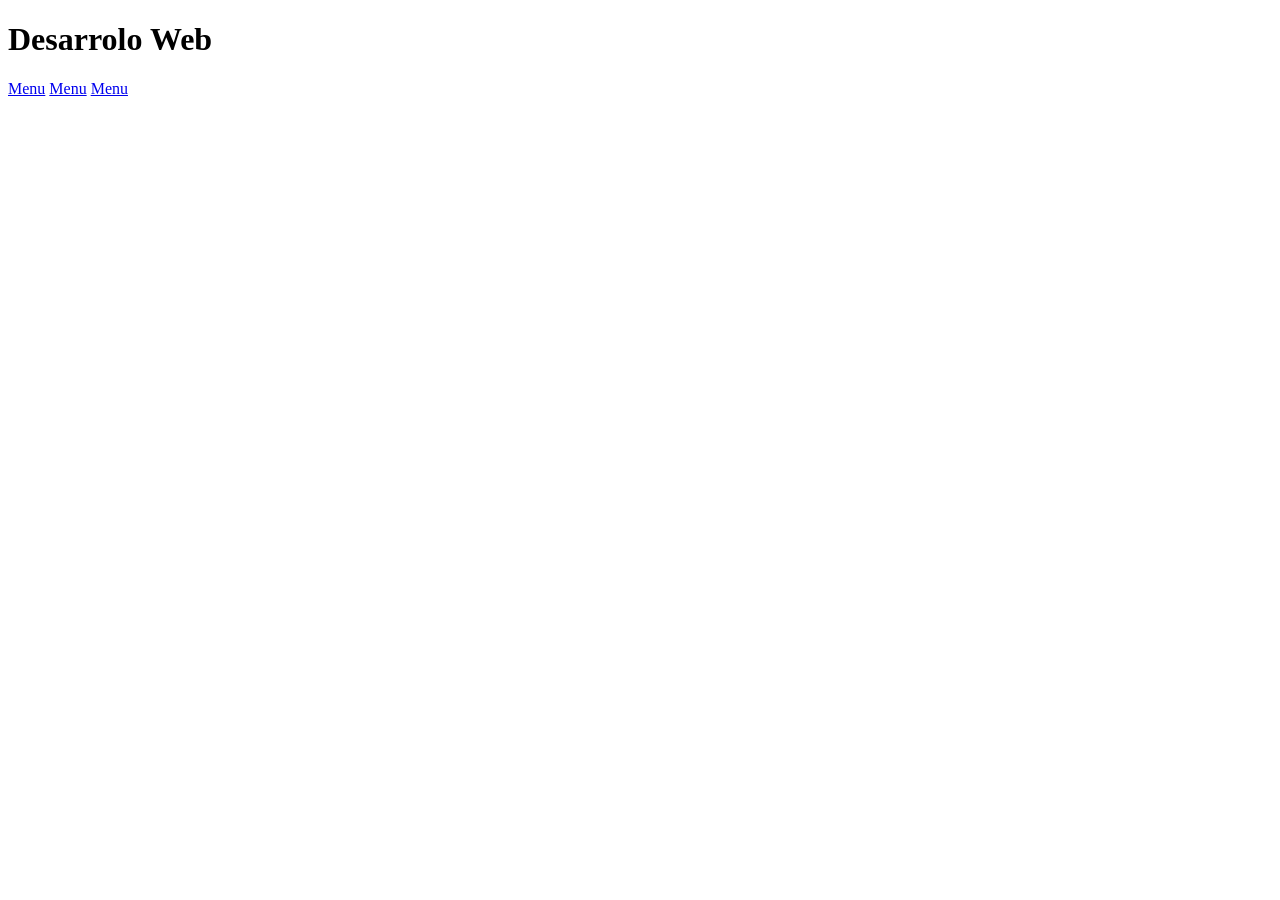
==== HTML/index.html @ c5d3f989 "MenuInicial" ====
<!DOCTYPE html>
<html lang="en">
<head>
    <meta charset="UTF-8">
    <meta name="viewport" content="width=device-width, initial-scale=1.0">
    <title>Home</title>
    <link rel="stylesheet" href="style.css">
</head>
<body>
    
 <header class="encabezado">
    <h1>Desarrolo Web</h1>
    <nav>
        <a href="/HTML/index.html" class="menu">Menu</a>
        <a href="/HTML/index.html" class="menu">Menu</a>
        <a href="/HTML/index.html" class="menu">Menu</a>
    </nav>
 </header>
 <main>

 </main>
 <footer>

 </footer>
</body>
</html>
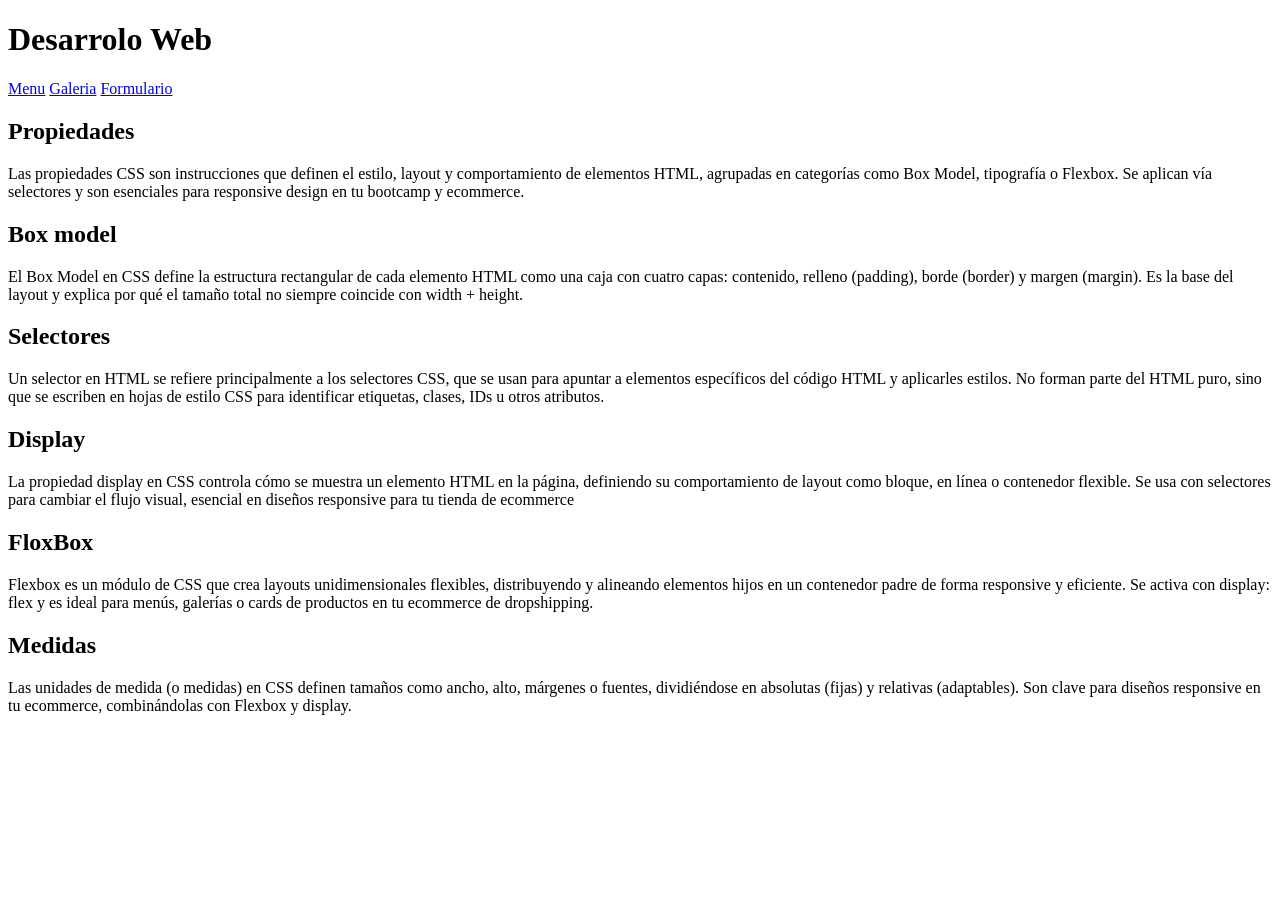
==== commit 5276a8e5: "IngresarDatos" ====
--- a/HTML/index.html
+++ b/HTML/index.html
@@ -12,12 +12,42 @@
     <h1>Desarrolo Web</h1>
     <nav>
         <a href="/HTML/index.html" class="menu">Menu</a>
-        <a href="/HTML/index.html" class="menu">Menu</a>
-        <a href="/HTML/index.html" class="menu">Menu</a>
+        <a href="/HTML/galeria.html" class="galeria">Galeria</a>
+        <a href="/HTML/formulario,.html" class="formulario">Formulario</a>
     </nav>
  </header>
- <main>
+ <main class="contenido">
+    <section>
+        <article>
+            <h2>Propiedades</h2>
+            <p>Las propiedades CSS son instrucciones que definen el estilo, layout y comportamiento de elementos HTML, agrupadas en categorías como Box Model, tipografía o Flexbox. Se aplican vía selectores y son esenciales para responsive design en tu bootcamp y ecommerce.</p>
+        </article>
 
+        <article>
+
+        </article>
+            <h2>Box model</h2>
+            <p>El Box Model en CSS define la estructura rectangular de cada elemento HTML como una caja con cuatro capas: contenido, relleno (padding), borde (border) y margen (margin). Es la base del layout y explica por qué el tamaño total no siempre coincide con width + height.</p>
+        <article class="tarjeta">
+            <h2>Selectores</h2>
+            <p>Un selector en HTML se refiere principalmente a los selectores CSS, que se usan para apuntar a elementos específicos del código HTML y aplicarles estilos. No forman parte del HTML puro, sino que se escriben en hojas de estilo CSS para identificar etiquetas, clases, IDs u otros atributos.</p>            
+        </article>
+
+        <article>
+            <h2>Display</h2>
+            <p>La propiedad display en CSS controla cómo se muestra un elemento HTML en la página, definiendo su comportamiento de layout como bloque, en línea o contenedor flexible. Se usa con selectores para cambiar el flujo visual, esencial en diseños responsive para tu tienda de ecommerce</p>
+        </article>
+
+        <article>
+            <h2>FloxBox</h2>
+            <p>Flexbox es un módulo de CSS que crea layouts unidimensionales flexibles, distribuyendo y alineando elementos hijos en un contenedor padre de forma responsive y eficiente. Se activa con display: flex y es ideal para menús, galerías o cards de productos en tu ecommerce de dropshipping.</p>
+        </article>
+        <article>
+            <h2>Medidas</h2>
+            <p>Las unidades de medida (o medidas) en CSS definen tamaños como ancho, alto, márgenes o fuentes, dividiéndose en absolutas (fijas) y relativas (adaptables). Son clave para diseños responsive en tu ecommerce, combinándolas con Flexbox y display.</p>
+        </article>
+
+    </section>
  </main>
  <footer>
 
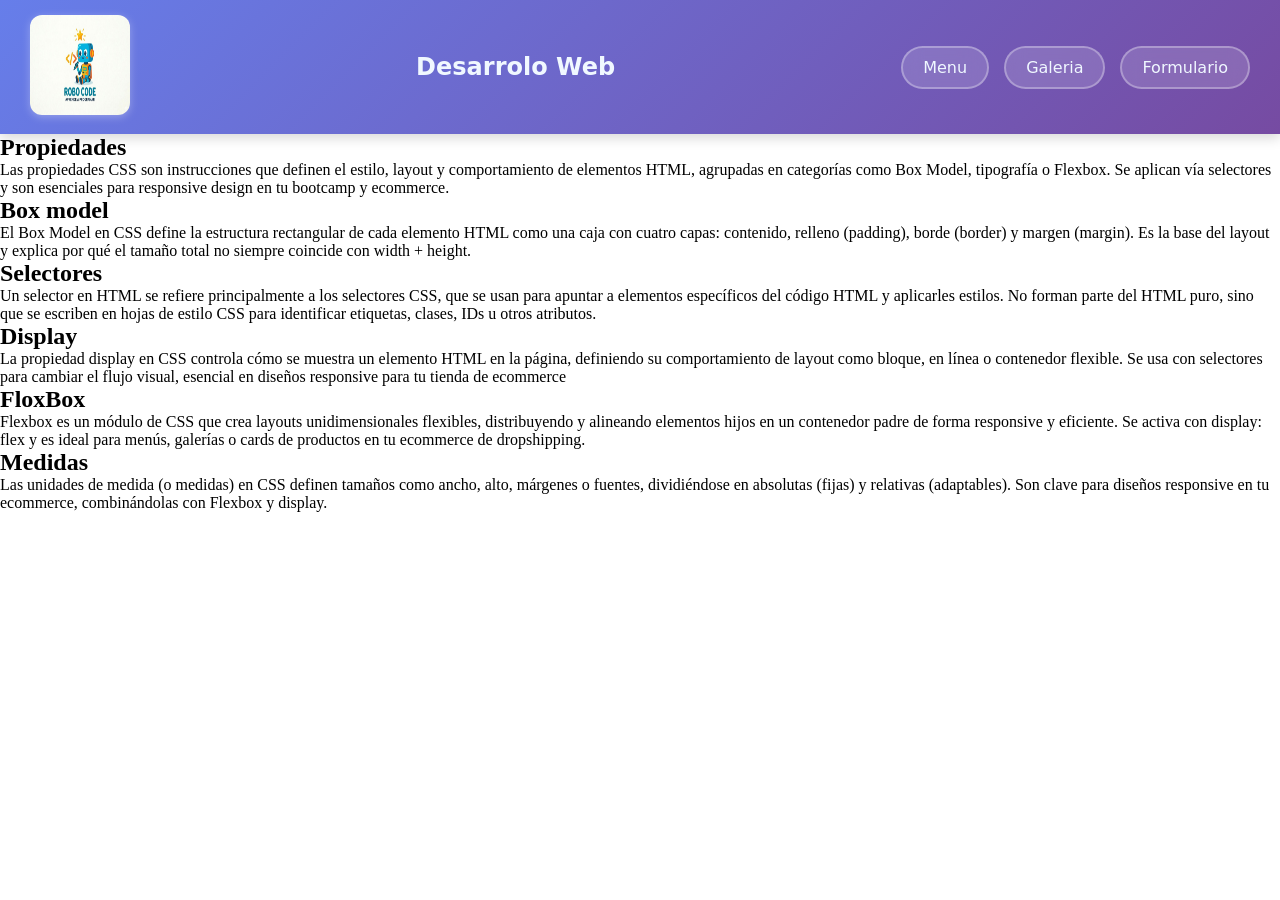
==== commit d060f56b: "menu_CSS" ====
--- a/HTML/index.html
+++ b/HTML/index.html
@@ -1,56 +1,89 @@
-<!DOCTYPE html>
+<!doctype html>
 <html lang="en">
-<head>
-    <meta charset="UTF-8">
-    <meta name="viewport" content="width=device-width, initial-scale=1.0">
+  <head>
+    <meta charset="UTF-8" />
+    <meta name="viewport" content="width=device-width, initial-scale=1.0" />
     <title>Home</title>
-    <link rel="stylesheet" href="style.css">
-</head>
-<body>
-    
- <header class="encabezado">
-    <h1>Desarrolo Web</h1>
-    <nav>
-        <a href="/HTML/index.html" class="menu">Menu</a>
-        <a href="/HTML/galeria.html" class="galeria">Galeria</a>
-        <a href="/HTML/formulario,.html" class="formulario">Formulario</a>
-    </nav>
- </header>
- <main class="contenido">
-    <section>
-        <article>
-            <h2>Propiedades</h2>
-            <p>Las propiedades CSS son instrucciones que definen el estilo, layout y comportamiento de elementos HTML, agrupadas en categorías como Box Model, tipografía o Flexbox. Se aplican vía selectores y son esenciales para responsive design en tu bootcamp y ecommerce.</p>
+    <link rel="stylesheet" href="/CSS/style.css">
+  </head>
+  <body>
+    <header class="encabezado">
+        <div class="logo">
+            <img src="/IMAGENES/imagen.jpg" alt="" class="logo-img">
+        </div>
+        <h1 class="titulo">Desarrolo Web</h1>
+      <nav class="menu-nav">
+        <a href="/HTML/index.html" class="menu-link">Menu</a>
+        <a href="/HTML/galeria.html" class="menu-link">Galeria</a>
+        <a href="/HTML/formulario,.html" class="menu-link">Formulario</a>
+      </nav>
+    </header>
+    <main class="contenido">
+      <section class="Tarjetas">
+        <article class="tarjeta">
+          <h2>Propiedades</h2>
+          <p>
+            Las propiedades CSS son instrucciones que definen el estilo, layout
+            y comportamiento de elementos HTML, agrupadas en categorías como Box
+            Model, tipografía o Flexbox. Se aplican vía selectores y son
+            esenciales para responsive design en tu bootcamp y ecommerce.
+          </p>
         </article>
 
-        <article>
-
-        </article>
-            <h2>Box model</h2>
-            <p>El Box Model en CSS define la estructura rectangular de cada elemento HTML como una caja con cuatro capas: contenido, relleno (padding), borde (border) y margen (margin). Es la base del layout y explica por qué el tamaño total no siempre coincide con width + height.</p>
         <article class="tarjeta">
-            <h2>Selectores</h2>
-            <p>Un selector en HTML se refiere principalmente a los selectores CSS, que se usan para apuntar a elementos específicos del código HTML y aplicarles estilos. No forman parte del HTML puro, sino que se escriben en hojas de estilo CSS para identificar etiquetas, clases, IDs u otros atributos.</p>            
+          <h2 class="sub-titulos">Box model</h2>
+          <p>
+            El Box Model en CSS define la estructura rectangular de cada
+            elemento HTML como una caja con cuatro capas: contenido, relleno
+            (padding), borde (border) y margen (margin). Es la base del layout y
+            explica por qué el tamaño total no siempre coincide con width +
+            height.
+          </p>
         </article>
 
-        <article>
-            <h2>Display</h2>
-            <p>La propiedad display en CSS controla cómo se muestra un elemento HTML en la página, definiendo su comportamiento de layout como bloque, en línea o contenedor flexible. Se usa con selectores para cambiar el flujo visual, esencial en diseños responsive para tu tienda de ecommerce</p>
+        <article class="tarjeta">
+          <h2 class="sub-titulos">Selectores</h2>
+          <p>
+            Un selector en HTML se refiere principalmente a los selectores CSS,
+            que se usan para apuntar a elementos específicos del código HTML y
+            aplicarles estilos. No forman parte del HTML puro, sino que se
+            escriben en hojas de estilo CSS para identificar etiquetas, clases,
+            IDs u otros atributos.
+          </p>
         </article>
 
-        <article>
-            <h2>FloxBox</h2>
-            <p>Flexbox es un módulo de CSS que crea layouts unidimensionales flexibles, distribuyendo y alineando elementos hijos en un contenedor padre de forma responsive y eficiente. Se activa con display: flex y es ideal para menús, galerías o cards de productos en tu ecommerce de dropshipping.</p>
-        </article>
-        <article>
-            <h2>Medidas</h2>
-            <p>Las unidades de medida (o medidas) en CSS definen tamaños como ancho, alto, márgenes o fuentes, dividiéndose en absolutas (fijas) y relativas (adaptables). Son clave para diseños responsive en tu ecommerce, combinándolas con Flexbox y display.</p>
+        <article class="tarjeta">
+          <h2 class="sub-titulos">Display</h2>
+          <p>
+            La propiedad display en CSS controla cómo se muestra un elemento
+            HTML en la página, definiendo su comportamiento de layout como
+            bloque, en línea o contenedor flexible. Se usa con selectores para
+            cambiar el flujo visual, esencial en diseños responsive para tu
+            tienda de ecommerce
+          </p>
         </article>
 
-    </section>
- </main>
- <footer>
-
- </footer>
-</body>
-</html>+        <article class="tarjeta">
+          <h2 class="sub-titulos">FloxBox</h2>
+          <p>
+            Flexbox es un módulo de CSS que crea layouts unidimensionales
+            flexibles, distribuyendo y alineando elementos hijos en un
+            contenedor padre de forma responsive y eficiente. Se activa con
+            display: flex y es ideal para menús, galerías o cards de productos
+            en tu ecommerce de dropshipping.
+          </p>
+        </article>
+        <article class="tarjeta">
+          <h2 class="sub-titulos">Medidas</h2>
+          <p>
+            Las unidades de medida (o medidas) en CSS definen tamaños como
+            ancho, alto, márgenes o fuentes, dividiéndose en absolutas (fijas) y
+            relativas (adaptables). Son clave para diseños responsive en tu
+            ecommerce, combinándolas con Flexbox y display.
+          </p>
+        </article>
+      </section>
+    </main>
+    <footer></footer>
+  </body>
+</html>
--- a/CSS/style.css
+++ b/CSS/style.css
@@ -0,0 +1,55 @@
+* {
+  margin: 0;
+  padding: 0;
+  box-sizing: border-box;
+}
+.encabezado {
+    background: linear-gradient(135deg, #667eea 0%, #764ba2 100%);
+    padding: 15px 30px;
+    display: flex;
+    align-items: center;
+    justify-content: space-between;
+    box-shadow: 0 4px 12px rgba(0, 0, 0, 0.155);
+}
+.logo-img {
+
+  width: 100px;        
+  height: 100px;       
+  border-radius: 12px;
+  box-shadow: 0 2px 8px rgba(255, 255, 255, 0.3); 
+}
+
+.titulo {
+    font-family: system-ui, -apple-system, BlinkMacSystemFont, 'Segoe UI', Roboto, Oxygen, Ubuntu, Cantarell, 'Open Sans', 'Helvetica Neue', sans-serif;
+    font-size: 1.5rem;
+    color: aliceblue;
+    text-align: center;
+}
+
+.menu-nav {
+    display: flex;
+    gap: 15px;
+}
+
+.menu-link {
+    display: inline-block;
+    padding: 10px 20px;
+    background: rgba(255, 255, 255, 0.15);
+    color: aliceblue;
+    text-decoration: none;
+    font-family: system-ui, -apple-system, BlinkMacSystemFont, 'Segoe UI', Roboto, Oxygen, Ubuntu, Cantarell, 'Open Sans', 'Helvetica Neue', sans-serif;
+    font-size: 1rem;
+    border-radius: 25px;
+    border: 2px solid rgba(255, 255, 255, 0.3);
+    backdrop-filter: blur(10px);
+    transition: all 0.3s ease;
+}
+
+.menu-link:hover {
+    background: rgba(255, 255, 255, 0.25);
+    border-color: rgba(255, 255, 255, 0.5);
+    transform: translateY(-2px);
+    box-shadow: 0 6px 20px rgba(0, 0, 0, 0.2);
+}
+
+
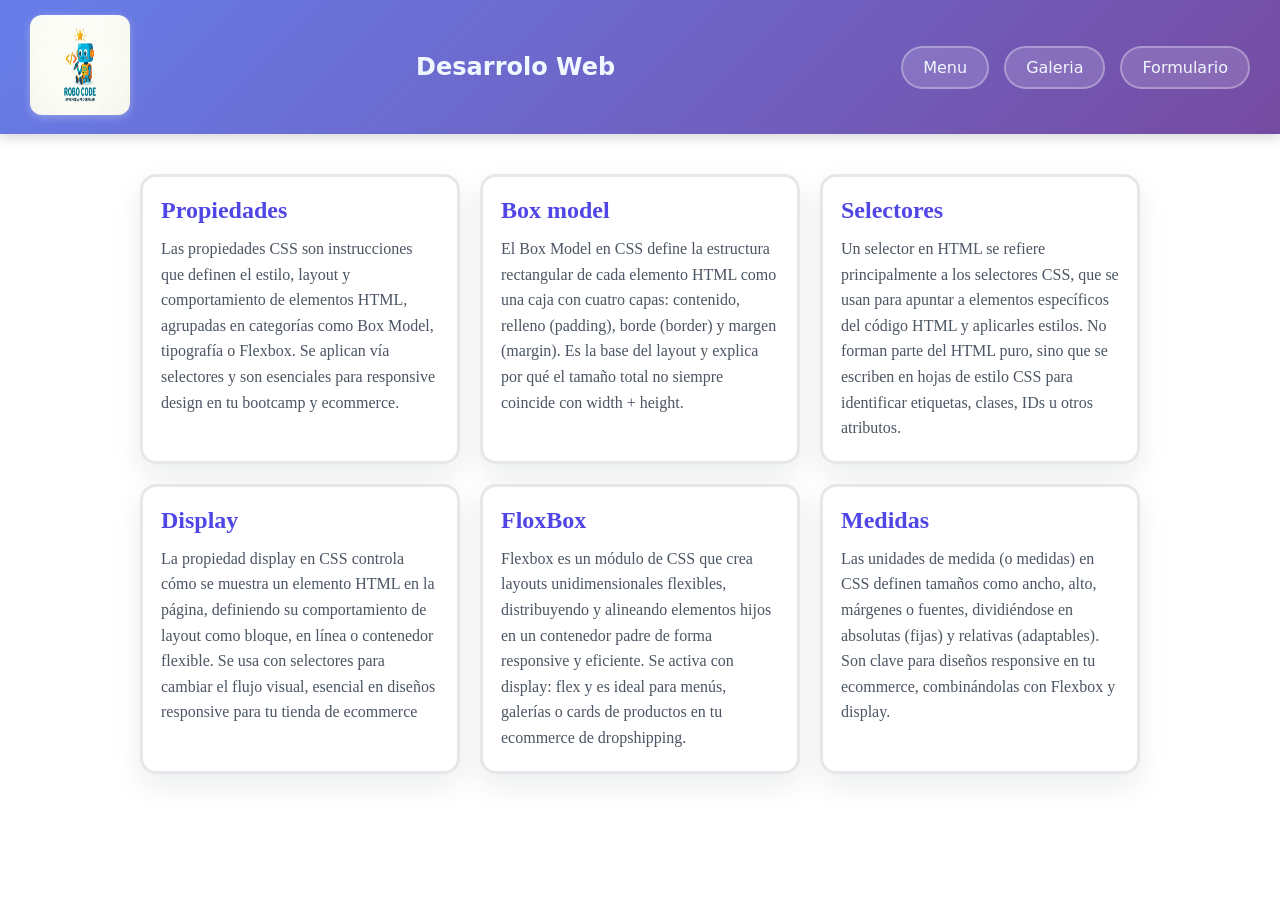
==== commit 9463d35c: "modifica_CSS" ====
--- a/HTML/index.html
+++ b/HTML/index.html
@@ -19,7 +19,7 @@
       </nav>
     </header>
     <main class="contenido">
-      <section class="Tarjetas">
+      <section class="tarjetas">
         <article class="tarjeta">
           <h2>Propiedades</h2>
           <p>
--- a/CSS/style.css
+++ b/CSS/style.css
@@ -13,10 +13,10 @@
 }
 .logo-img {
 
-  width: 100px;        
-  height: 100px;       
+  width: 100px;
+  height: 100px;
   border-radius: 12px;
-  box-shadow: 0 2px 8px rgba(255, 255, 255, 0.3); 
+  box-shadow: 0 2px 8px rgba(255, 255, 255, 0.3);
 }
 
 .titulo {
@@ -52,4 +52,45 @@
     box-shadow: 0 6px 20px rgba(0, 0, 0, 0.2);
 }
 
+.contenido {
+    max-width: 1100px;
+    margin: 40px auto 60px;
+    padding: 0 20px;
+}
 
+.tarjetas {
+    display: flex;
+    flex-wrap: wrap;
+    gap: 20px;
+    justify-content: center;
+}
+
+.tarjeta {
+    background-color: white;
+    border-radius: 16px;
+    padding: 20px 18px;
+    border: 3px solid #e5e7eb;
+    box-shadow: 0 12px 30px #0f172a14;
+    flex: 1 1 260px;
+    max-width: 320px;
+    transition: transform 0.25s ease, box-shadow 0.25s ease;
+
+}
+
+.tarjeta:hover {
+    transform: translateY(-6px);
+    box-shadow: 0 18px 40px #0f172a2e;
+}
+
+.tarjeta h2 {
+    font-size: 1.5rem;
+    margin-bottom: 12px;
+    color:  #4f46e5;;
+}
+
+.tarjeta p {
+    font-size: 1rem;
+    color: #4b5563;
+    line-height: 1.6;
+}
+
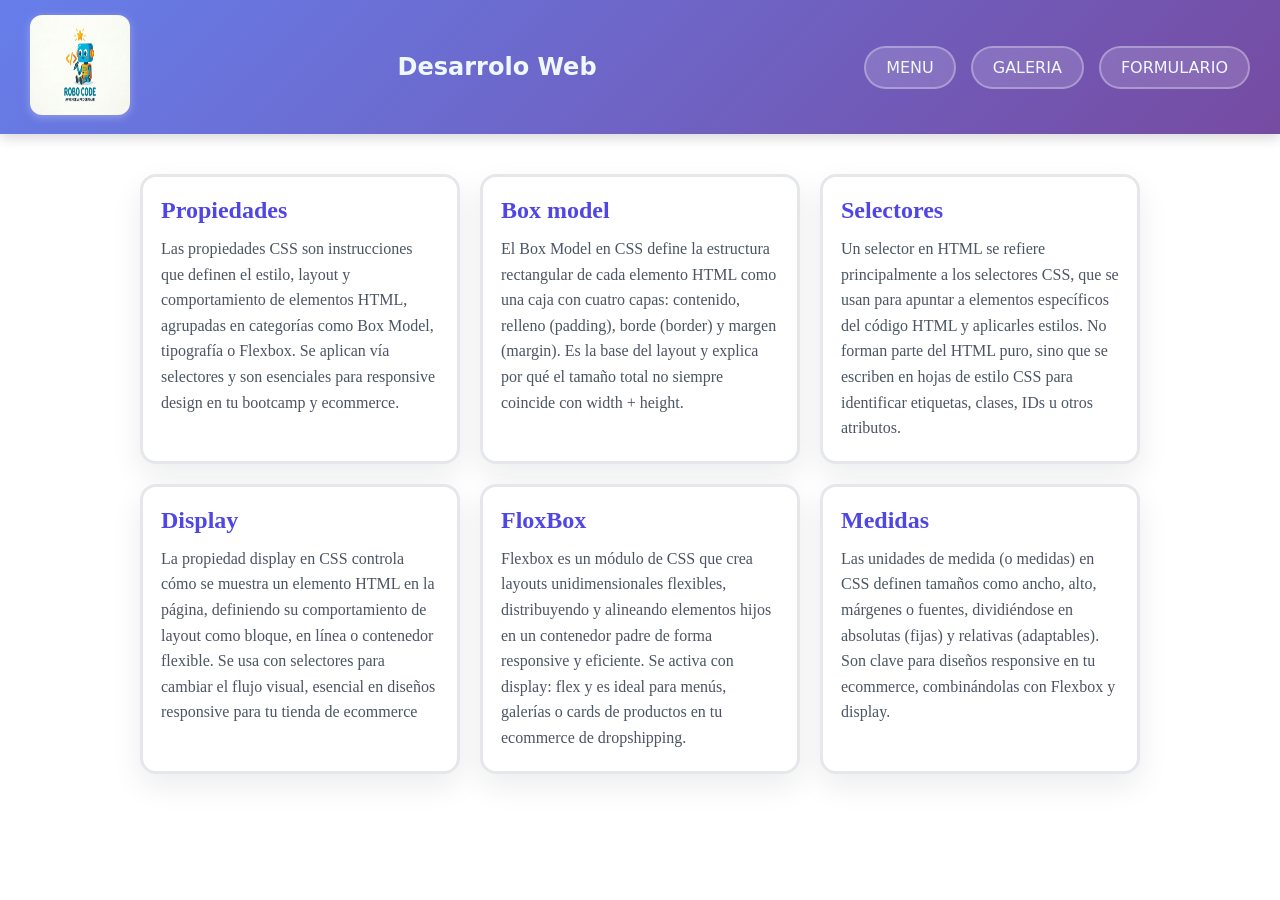
==== commit 70124e2e: "Ingreso_galeria" ====
--- a/HTML/index.html
+++ b/HTML/index.html
@@ -13,9 +13,9 @@
         </div>
         <h1 class="titulo">Desarrolo Web</h1>
       <nav class="menu-nav">
-        <a href="/HTML/index.html" class="menu-link">Menu</a>
-        <a href="/HTML/galeria.html" class="menu-link">Galeria</a>
-        <a href="/HTML/formulario,.html" class="menu-link">Formulario</a>
+        <a href="/HTML/index.html" class="menu-link">MENU</a>
+        <a href="/HTML/galeria.html" class="menu-link">GALERIA</a>
+        <a href="/HTML/formulario,.html" class="menu-link">FORMULARIO</a>
       </nav>
     </header>
     <main class="contenido">
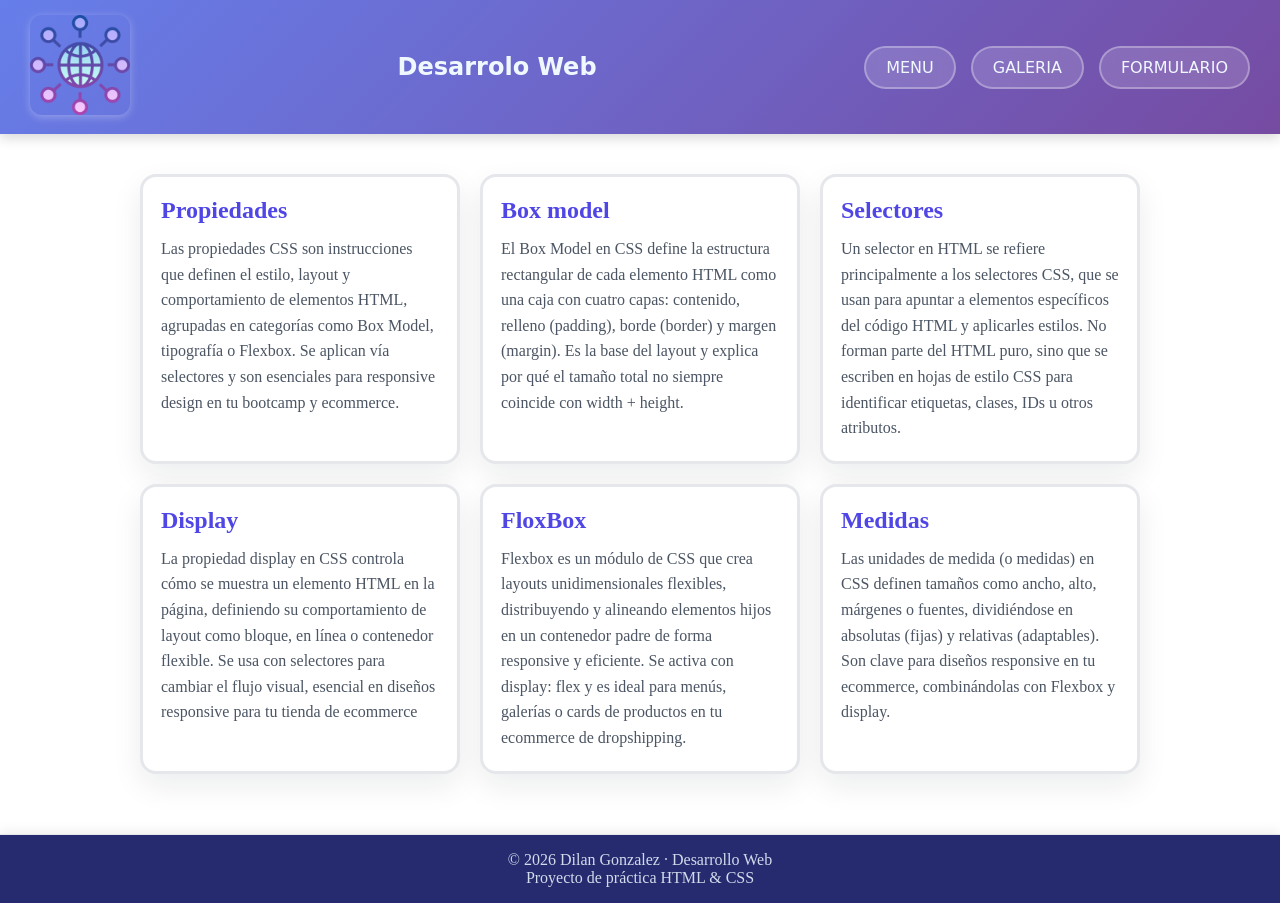
==== commit 927560a8: "ingreso_footer" ====
--- a/HTML/index.html
+++ b/HTML/index.html
@@ -4,14 +4,18 @@
     <meta charset="UTF-8" />
     <meta name="viewport" content="width=device-width, initial-scale=1.0" />
     <title>Home</title>
-    <link rel="stylesheet" href="/CSS/style.css">
+    <link rel="stylesheet" href="/CSS/style.css" />
   </head>
   <body>
     <header class="encabezado">
-        <div class="logo">
-            <img src="/IMAGENES/imagen.jpg" alt="" class="logo-img">
-        </div>
-        <h1 class="titulo">Desarrolo Web</h1>
+      <div class="logo">
+        <img
+          src="/IMAGENES/conexion-global.png"
+          alt="conexion"
+          class="logo-img"
+        />
+      </div>
+      <h1 class="titulo">Desarrolo Web</h1>
       <nav class="menu-nav">
         <a href="/HTML/index.html" class="menu-link">MENU</a>
         <a href="/HTML/galeria.html" class="menu-link">GALERIA</a>
@@ -19,7 +23,7 @@
       </nav>
     </header>
     <main class="contenido">
-      <section class="tarjetas">
+      <section class="contenedor_tarjetas">
         <article class="tarjeta">
           <h2>Propiedades</h2>
           <p>
@@ -84,6 +88,9 @@
         </article>
       </section>
     </main>
-    <footer></footer>
+    <footer class="estilo-footer">
+      <p>© 2026 Dilan Gonzalez · Desarrollo Web</p>
+      <p>Proyecto de práctica HTML &amp; CSS</p>
+    </footer>
   </body>
 </html>
--- a/CSS/style.css
+++ b/CSS/style.css
@@ -58,7 +58,7 @@
     padding: 0 20px;
 }
 
-.tarjetas {
+.contenedor_tarjetas {
     display: flex;
     flex-wrap: wrap;
     gap: 20px;
@@ -71,7 +71,6 @@
     padding: 20px 18px;
     border: 3px solid #e5e7eb;
     box-shadow: 0 12px 30px #0f172a14;
-    flex: 1 1 260px;
     max-width: 320px;
     transition: transform 0.25s ease, box-shadow 0.25s ease;
 
@@ -85,7 +84,15 @@
 .tarjeta h2 {
     font-size: 1.5rem;
     margin-bottom: 12px;
-    color:  #4f46e5;;
+    color:  #4f46e5;
+}
+
+.titulo-galeria {
+    font-size: 1.8rem;
+    text-align: center;
+    color: #4f46e5;
+    margin-bottom: 40px;
+
 }
 
 .tarjeta p {
@@ -94,3 +101,177 @@
     line-height: 1.6;
 }
 
+.contenedor-polaroid {
+    position: relative;
+    width: 650px;
+    height: 420px;
+    margin: 0 auto;
+}
+
+.polaroid {
+    position: absolute;
+    width: 200px;
+    background-color: #ffffff;
+    padding: 15px 15px 26px;
+    border-radius: 8px;
+    box-shadow:
+    0 18px 45px rgba(0, 0, 0, 0.15),
+    0 4px 10px rgba(0, 0, 0, 0.12);
+    text-align: center;
+    transition: transform 0.25s ease, box-shadow 0.25s ease;
+    cursor: pointer;
+}
+
+.polaroid img {
+    width: 100%;
+    height: 180px;
+    object-fit: cover;
+    border-radius: 4px;
+    display: block;
+}
+
+.polaroid figcaption {
+    font-size: 1.1rem;
+    margin-top: 8px;
+    color: #051c3d;
+    line-height: 1.6;
+}
+
+.polaroid-1 {
+    top: 0;
+    left: 40px;
+    transform: rotate(-6deg);
+}
+
+.polaroid-2 {
+    top: -10px;
+    left: 230px;
+    transform: rotate(2deg);
+}
+
+.polaroid-3 {
+    top: 0;
+    right: 40px;
+    transform: rotate(7deg);
+}
+
+.polaroid-4 {
+    bottom: 10px;
+    left: 10px;
+    transform: rotate(-10deg);
+}
+
+.polaroid-5 {
+    bottom: -5px;
+    left: 230px;
+    transform: rotate(0deg);
+}
+
+.polaroid-6 {
+    bottom: 10px;
+    right: 10px;
+    transform: rotate(8deg);
+}
+
+.polaroid:hover {
+  transform: translateY(-10px) scale(1.03) rotate(0deg);
+  box-shadow:
+    0 25px 60px rgba(0, 0, 0, 0.25),
+    0 8px 18px rgba(0, 0, 0, 0.18);
+  z-index: 10;
+}
+
+.seccion-formulario {
+  max-width: 600px;
+  margin: 40px auto 60px;
+  padding: 0 20px;
+  text-align: center;
+}
+
+.titulo-formulario {
+  font-size: 1.7rem;
+  color: #4f46e5;
+  margin-bottom: 20px;
+}
+
+.formulario-opinion {
+  background: #ffffff;
+  border-radius: 16px;
+  padding: 24px 20px;
+  box-shadow: 0 12px 30px rgba(15, 23, 42, 0.10);
+  border: 1px solid #e5e7eb;
+  display: flex;
+  flex-direction: column;
+  gap: 16px;
+}
+
+.grupo-campo {
+  text-align: left;
+  display: flex;
+  flex-direction: column;
+  gap: 6px;
+}
+
+.grupo-campo label {
+  font-size: 0.9rem;
+  color: #4b5563;
+}
+
+.formulario-opinion input,
+.formulario-opinion textarea {
+  font-family: inherit;
+  font-size: 0.95rem;
+  padding: 10px 12px;
+  border-radius: 10px;
+  border: 1px solid #d1d5db;
+  outline: none;
+  transition: border-color 0.2s ease, box-shadow 0.2s ease;
+  resize: vertical;
+  min-height: 100px;
+  max-height: 200px;
+  
+}
+
+.formulario-opinion input:focus,
+.formulario-opinion textarea:focus {
+  border-color: #4f46e5;
+  box-shadow: 0 0 0 3px rgba(79, 70, 229, 0.20);
+}
+
+
+.btn-enviar {
+  align-self: flex-end;      
+  margin-top: 8px;
+  padding: 10px 20px;
+  border-radius: 999px;
+  border: none;
+  background: linear-gradient(135deg, #4f46e5, #7c3aed);
+  color: #ffffff;
+  font-size: 0.95rem;
+  font-weight: 600;
+  cursor: pointer;
+  box-shadow: 0 8px 20px rgba(79, 70, 229, 0.35);
+  transition: transform 0.2s ease, box-shadow 0.2s ease, opacity 0.2s ease;
+}
+
+.btn-enviar:hover {
+  transform: translateY(-2px);
+  box-shadow: 0 12px 30px rgba(79, 70, 229, 0.45);
+  opacity: 0.95;
+}
+
+.estilo-footer {
+  margin-top: 40px;
+  padding: 16px 10px;
+  text-align: center;
+  font-size: 1rem;
+  color: #d2dbeb;
+  background: #262b6f;
+  border-top: 1px solid #e5e7eb;
+  box-shadow: 0 -4px 10px rgba(15, 23, 42, 0.06);
+}
+
+
+
+
+
